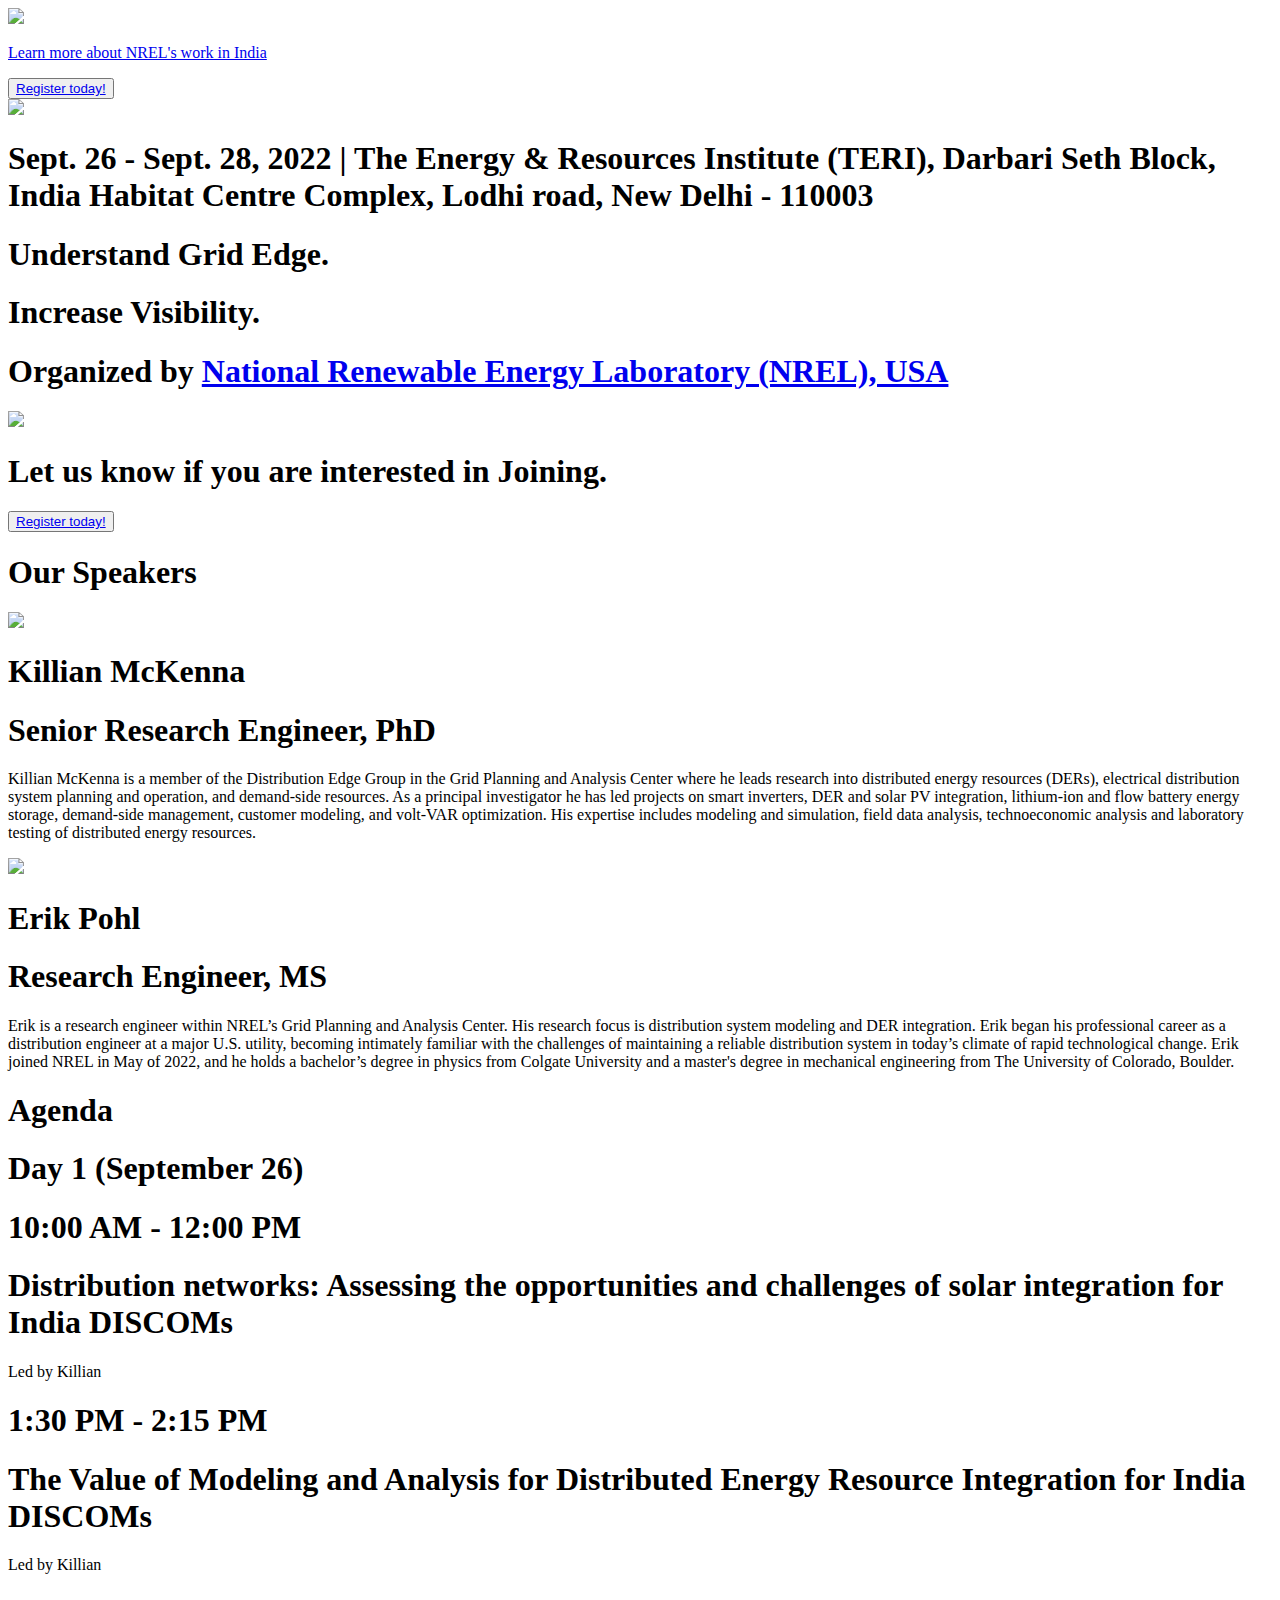
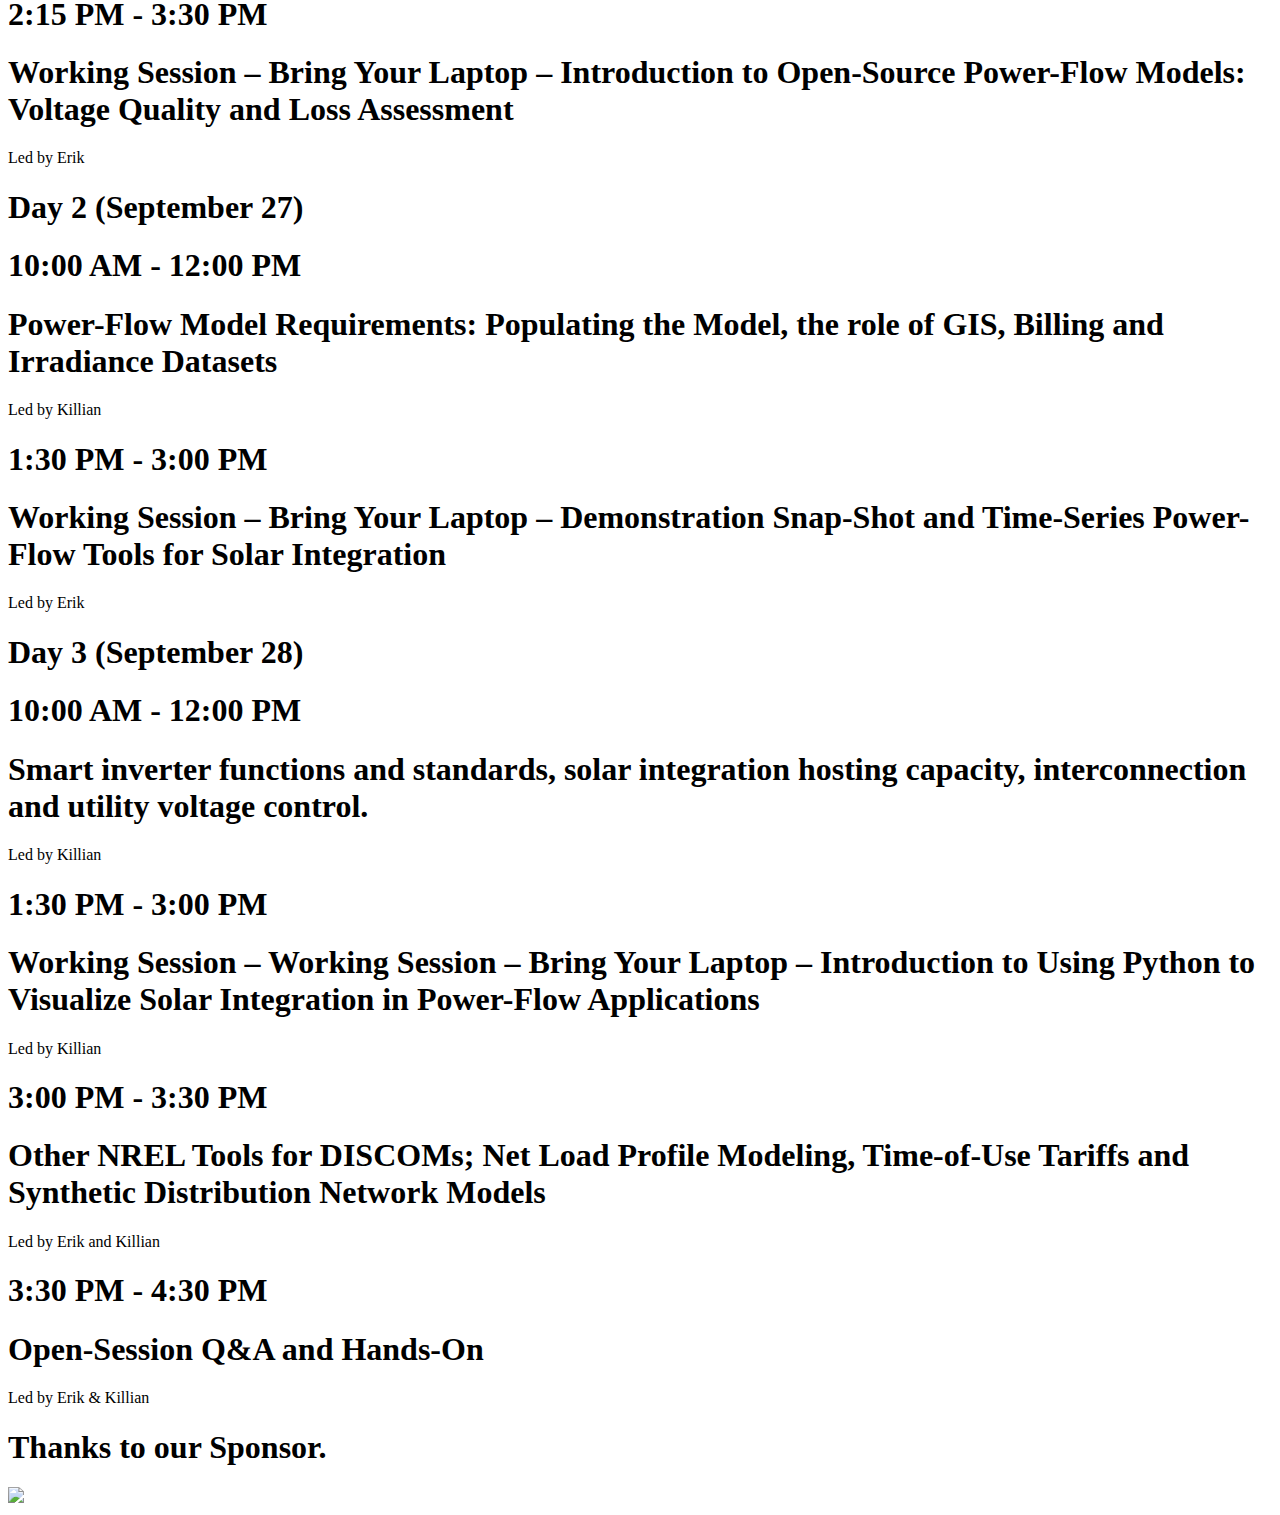
==== index.html @ da70eb95 "updated the date for training" ====
<!DOCTYPE html>
<html>

<head>
    <meta charset="UTF-8">
    <meta name="viewport" content="width=device-width, initial-scale=1.0">
    <link rel="stylesheet" type="text/css" href="style.css">
    <script src="https://cdn.tailwindcss.com"></script>
    <title>NREL</title>
</head>

<body>
    <div class="text-white">
        <div class="bg-white md:fixed w-full shadow-md h-32 md:h-14 px-20 grid grid-cols-1 md:flex md:justify-between md:items-center md:opacity-95">
            <div>
                <img src="images/nrel.png" class="h-10">
            </div>
            <div> 
                <p class="text-indigo-600 font-bold border-b-2"> 
                    <a href="https://www.nrel.gov/international/india-renewable-energy-integration.html" target="_blank">
                        Learn more about NREL's work in India </a>
                </p>
            </div>
            <div>
                <button class="bg-orange-500 shadow-md hover:bg-blue-700 py-1 px-4 rounded font-bold"> 
                    <a href="https://forms.office.com/g/FvtKGS24zP" target="_blank">Register today!</a>  
                </button>
            </div>
        </div>
        <div class="grid grid-cols-1 m-auto md:grid-cols-2 px-10 py-5 md:px-20 md:py-16">
            <div class="mt-3 m-auto">
                <img src="images/dsystem1.svg" class="w-96 m-auto md:ml-0">
                <h1 class="text-center lg:text-left lg:text-xl pb-1 pt-10">Sept. 26 - Sept. 28, 2022 | The Energy & Resources Institute (TERI),  Darbari Seth Block, India Habitat Centre Complex, Lodhi road, New Delhi - 110003</h1>
                <h1 class="text-center lg:text-left text-3xl lg:text-5xl font-bold pb-3">Understand Grid Edge.</h1>
                <h1 class="text-center lg:text-left text-3xl lg:text-5xl font-bold pb-2">Increase Visibility.</h1>
                <h1 class="text-center lg:text-left mb-10 lg:mb-1"> Organized by <span class="border-b font-bold"><a
                            href="https://www.nrel.gov/">National Renewable
                            Energy Laboratory (NREL),
                            USA</a></span>
                </h1>
            </div>
            <div class="px-5 flex justify-right items-center">
                <img src="images/women.svg" />
            </div>
        </div>

        <div class="dark py-10 text-center">
            <h1 class="font-bold"> Let us know if you are interested in Joining. </h1>
            <button class="bg-blue-500 hover:bg-blue-700 py-2 px-4 rounded mt-5"> 
                <a href="https://forms.office.com/g/FvtKGS24zP" target="_blank">Register today!</a>  </button>
        </div>

        <div class="pt-5 pb-5 px-10">
            <h1 class="text-2xl text-center pb-5"> Our Speakers </h1>
            <div class="grid grid-cols-1 md:grid-cols-4 md:items-center">
                <div>
                    <img src="images/killian.jpg" class="rounded-full shadow-md m-auto w-48  border-2 p-1 border-sky-500">
                    <h1 class="text-center text-xl pt-2">Killian McKenna</h1>
                    <h1 class="text-center">Senior Research Engineer, PhD</h1>
                </div>
                <div class="flex items-center justify-center px-5 md:border-r pl-2 pr-5 md:py-0">
                    <p class="italic"> Killian McKenna is a member of the Distribution Edge Group 
                        in the Grid Planning and Analysis Center where he leads research into distributed 
                        energy resources (DERs), electrical distribution system planning and operation, and 
                        demand-side resources. As a principal investigator he has led projects on smart inverters, 
                        DER and solar PV integration, lithium-ion and flow battery energy storage, demand-side 
                        management, customer modeling, and volt-VAR optimization. His expertise includes modeling 
                        and simulation, field data analysis, technoeconomic analysis and laboratory testing 
                        of distributed energy resources. </p>
                </div>

                <div>
                    <img src="images/erik.jpg" class="rounded-full shadow-md m-auto w-48 border-2 p-1 border-sky-500">
                    <h1 class="text-center text-xl pt-2">Erik Pohl</h1>
                    <h1 class="text-center"">Research Engineer, MS</h1>
                </div>

                <div class=" flex items-center justify-center px-5 pl-2 pr-5 md:py-0">
                        <p class="italic"> Erik is a research engineer within NREL’s Grid Planning and Analysis Center. 
                            His research focus is distribution system modeling and DER integration. Erik began
                             his professional career as a distribution engineer at a major U.S. utility, becoming intimately 
                             familiar with the challenges of maintaining a reliable distribution system in today’s climate 
                             of rapid technological change. Erik joined NREL in May of 2022, and he holds a bachelor’s degree 
                             in physics from Colgate University and a master's degree in mechanical engineering from 
                             The University of Colorado, Boulder. </p>
                </div>


            </div>
        </div>

        <div class=" dark px-10 md:px-20 py-10">
            <h1 class="text-2xl text-center mb-3"> Agenda </h1>
            <div>
                <h1 class="border-b mb-2 bg-indigo-600 px-2 py-2"> Day 1 (September 26)</h1>
                <div class="grid grid-cols-2 border-b">
                    <h1>10:00 AM - 12:00 PM</h1>
                    <div class="mb-2">
                        <h1> Distribution networks: Assessing the opportunities and challenges 
                            of solar integration for India DISCOMs  </h1>
                        <p class="font-bold italic"> Led by Killian</p>
                    </div>
                </div>
                <div class="grid grid-cols-2 border-b">
                    <h1>1:30 PM - 2:15 PM</h1>
                    <div class="mb-2">
                        <h1> The Value of Modeling and Analysis for Distributed Energy 
                            Resource Integration for India DISCOMs </h1>
                        <p class="font-bold italic"> Led by Killian</p>
                    </div>
                </div>
                <div class="grid grid-cols-2 border-b">
                    <h1>2:15 PM - 3:30 PM</h1>
                    <div class="mb-2">
                        <h1> Working Session – Bring Your Laptop – Introduction to Open-Source 
                            Power-Flow Models: Voltage Quality and Loss Assessment
                             </h1>
                        <p class="font-bold italic"> Led by Erik</p>
                    </div>
                </div>
            </div>

            <div>
                <h1 class="border-b mt-5 mb-2 bg-indigo-600 px-2 py-2"> Day 2 (September 27)</h1>
                <div class="grid grid-cols-2 border-b">
                    <h1>10:00 AM - 12:00 PM</h1>
                    <div class="mb-2">
                        <h1> Power-Flow Model Requirements: Populating the Model, the role of 
                            GIS, Billing and Irradiance Datasets </h1>
                        <p class="font-bold italic"> Led by Killian</p>
                    </div>
                </div>
                <div class="grid grid-cols-2 border-b">
                    <h1>1:30 PM - 3:00 PM</h1>
                    <div class="mb-2">
                        <h1> Working Session – Bring Your Laptop – Demonstration Snap-Shot and 
                            Time-Series Power-Flow Tools for Solar Integration </h1>
                        <p class="font-bold italic"> Led by Erik</p>
                    </div>
                </div>
            </div>

            <div>
                <h1 class="border-b mt-5 mb-2 bg-indigo-600 px-2 py-2"> Day 3 (September 28)</h1>
                <div class="grid grid-cols-2 border-b">
                    <h1>10:00 AM - 12:00 PM</h1>
                    <div class="mb-2">
                        <h1> Smart inverter functions and standards, solar integration hosting capacity, 
                            interconnection and utility voltage control. </h1>
                        <p class="font-bold italic"> Led by Killian</p>
                    </div>
                </div>
                <div class="grid grid-cols-2 border-b">
                    <h1>1:30 PM - 3:00 PM</h1>
                    <div class="mb-2">
                        <h1> Working Session – Working Session – Bring Your Laptop – Introduction to Using Python to Visualize Solar Integration in Power-Flow Applications 
                        </h1>
                        <p class="font-bold italic"> Led by Killian</p>
                    </div>
                </div>
                <div class="grid grid-cols-2 border-b">
                    <h1>3:00 PM - 3:30 PM</h1>
                    <div class="mb-2">
                        <h1> Other NREL Tools for DISCOMs; Net Load Profile Modeling, Time-of-Use Tariffs 
                            and Synthetic Distribution Network Models  </h1>
                        <p class="font-bold italic"> Led by Erik and Killian </p>
                    </div>
                </div>
                <div class="grid grid-cols-2 border-b">
                    <h1>3:30 PM - 4:30 PM</h1>
                    <div class="mb-2">
                        <h1> Open-Session Q&A and Hands-On </h1>
                        <p class="font-bold italic"> Led by Erik & Killian</p>
                    </div>
                </div>
            </div>

        </div>

        <div class="pt-5 pb-10 grid grid-cols-1">
            <h1 class="text-3xl pb-5 m-auto"> Thanks to our Sponsor. </h1>
            <img class="m-auto" src="images/ciff.png" />
        </div>


    </div>

</body>

</html>
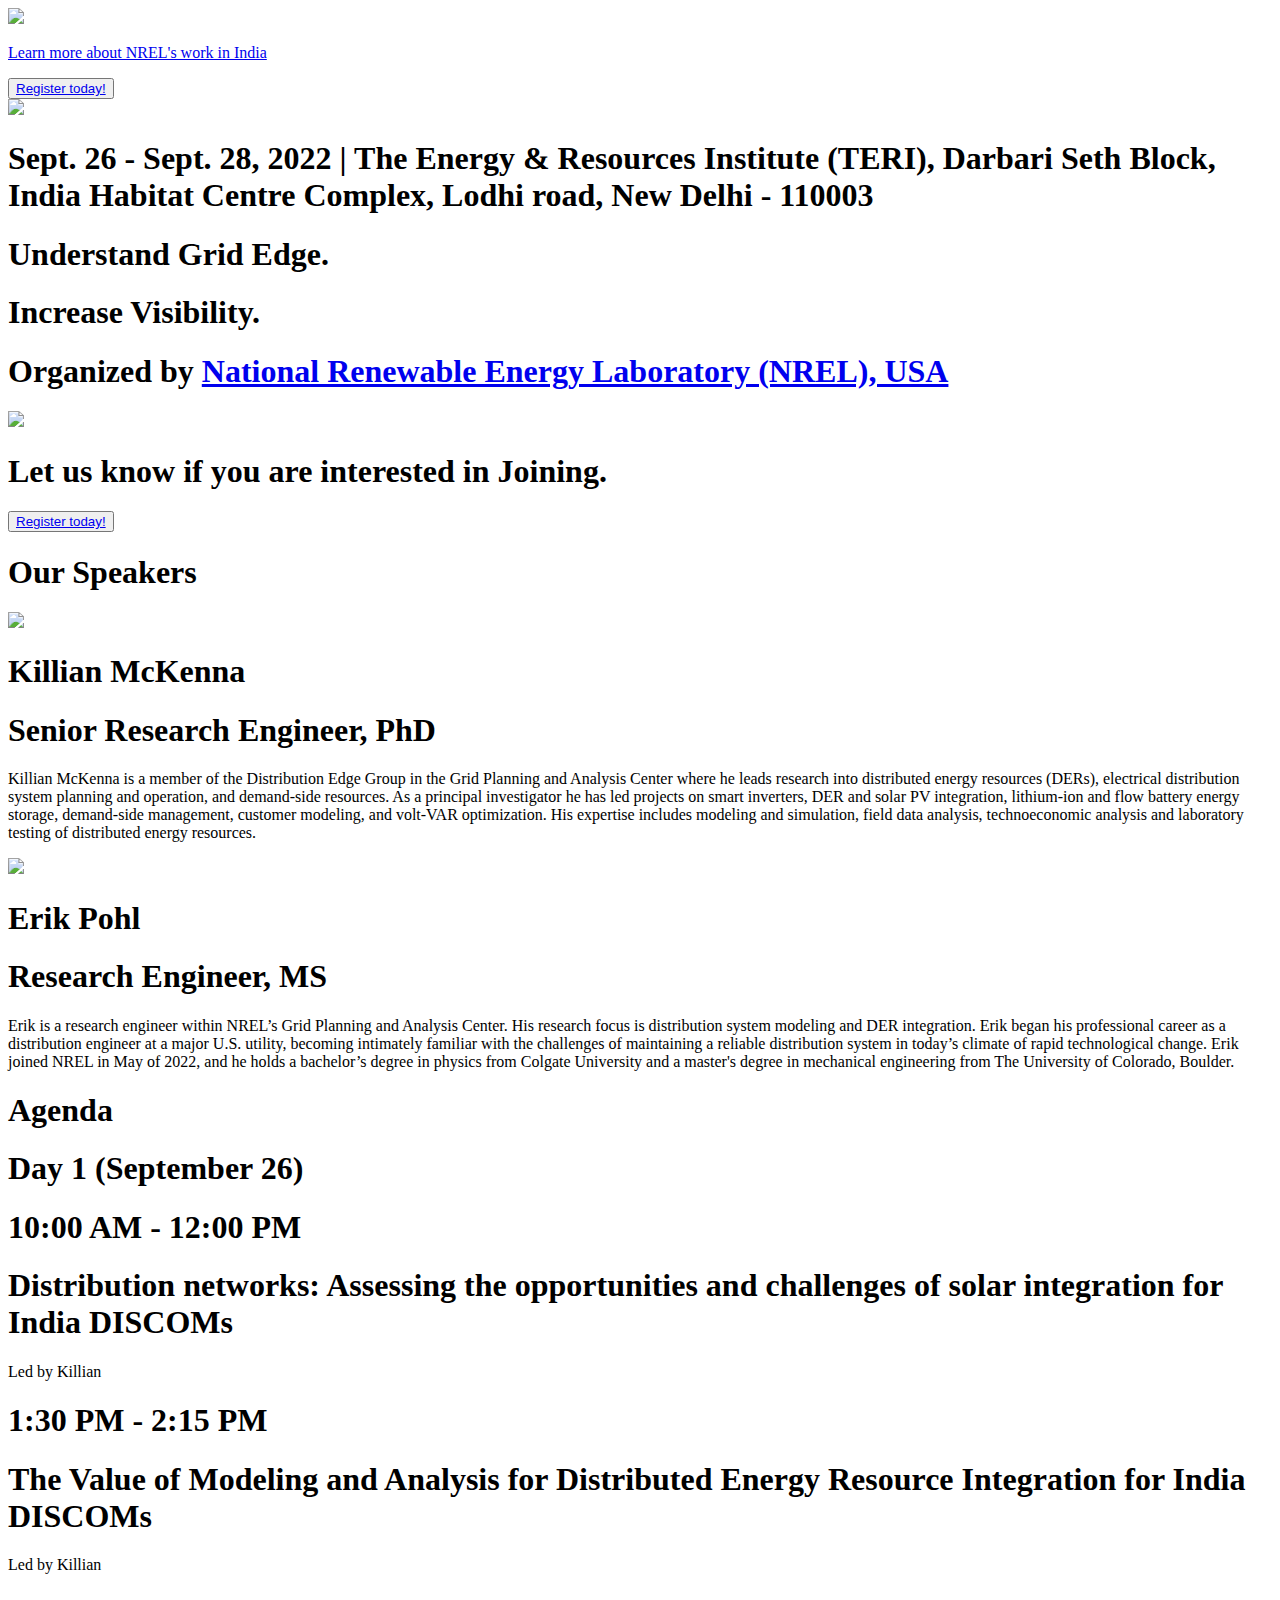
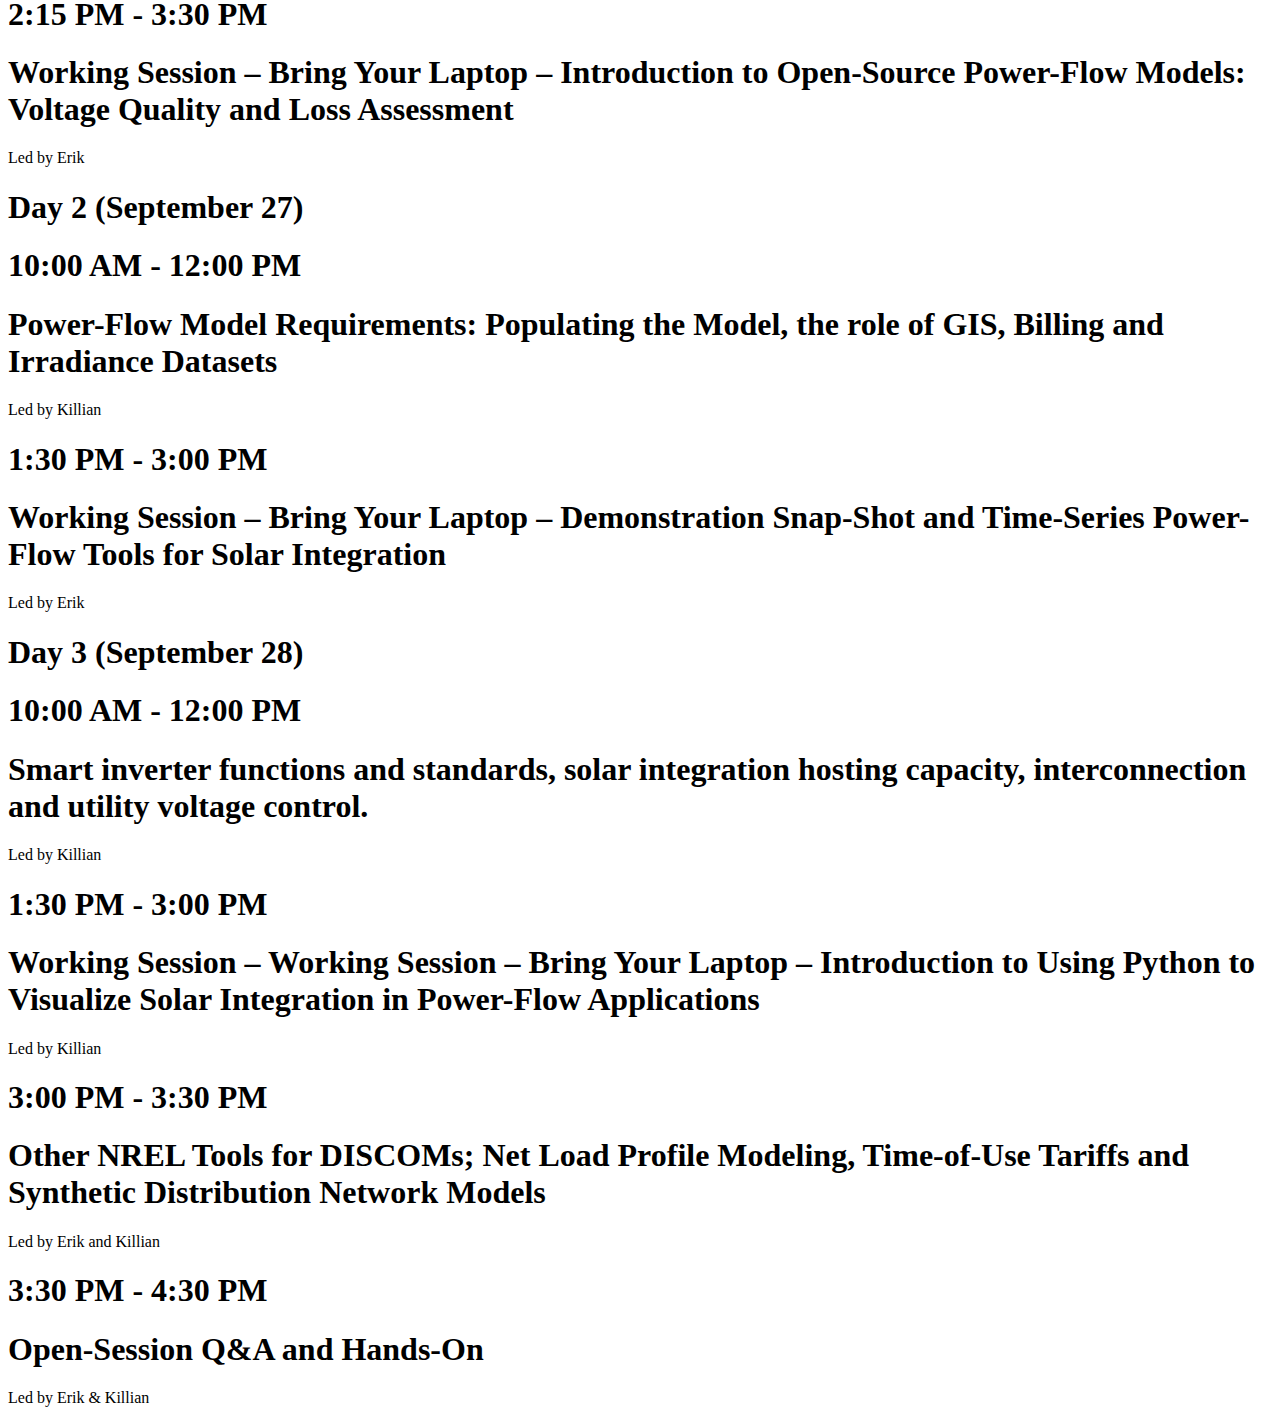
==== commit 32ff9053: "removed ciff logo" ====
--- a/index.html
+++ b/index.html
@@ -89,7 +89,7 @@
             </div>
         </div>
 
-        <div class=" dark px-10 md:px-20 py-10">
+        <div class=" dark px-10 md:px-20 py-10 mb-10">
             <h1 class="text-2xl text-center mb-3"> Agenda </h1>
             <div>
                 <h1 class="border-b mb-2 bg-indigo-600 px-2 py-2"> Day 1 (September 26)</h1>
@@ -177,10 +177,10 @@
 
         </div>
 
-        <div class="pt-5 pb-10 grid grid-cols-1">
+        <!-- <div class="pt-5 pb-10 grid grid-cols-1">
             <h1 class="text-3xl pb-5 m-auto"> Thanks to our Sponsor. </h1>
             <img class="m-auto" src="images/ciff.png" />
-        </div>
+        </div> -->
 
 
     </div>
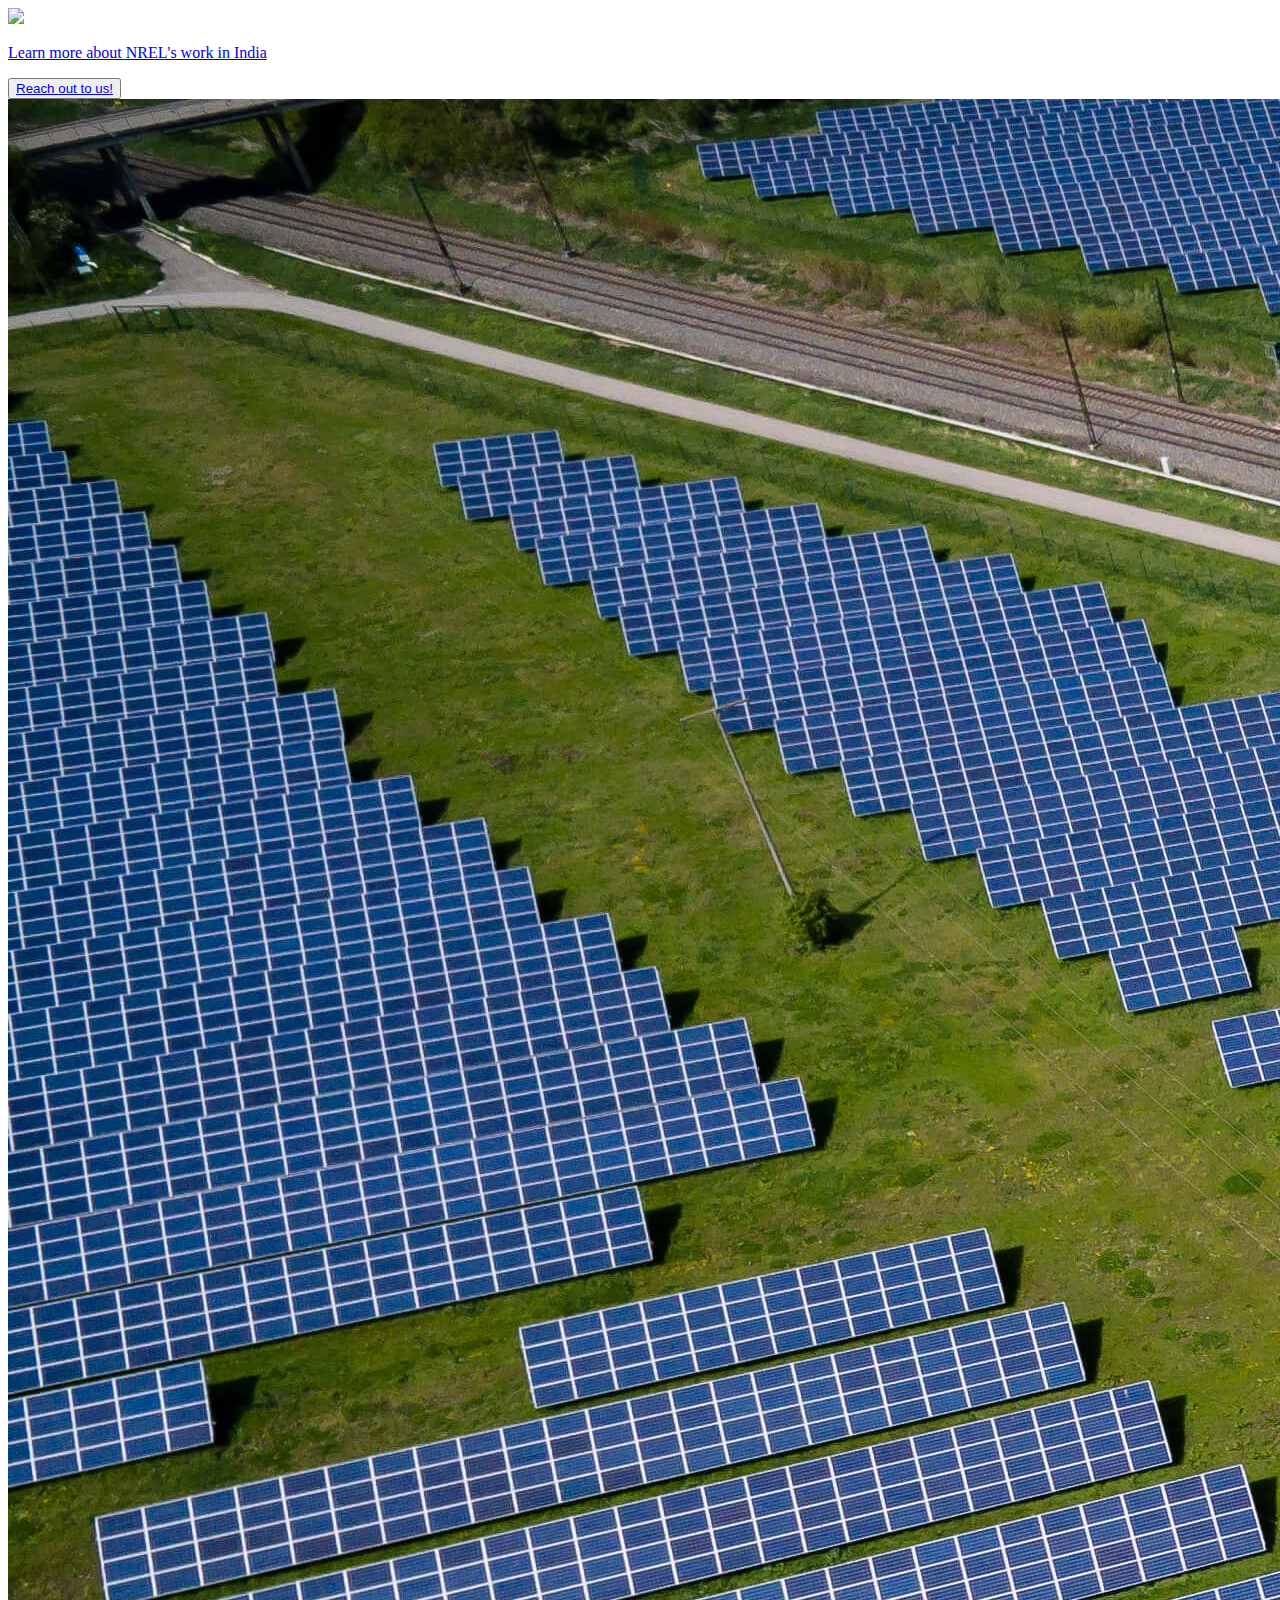
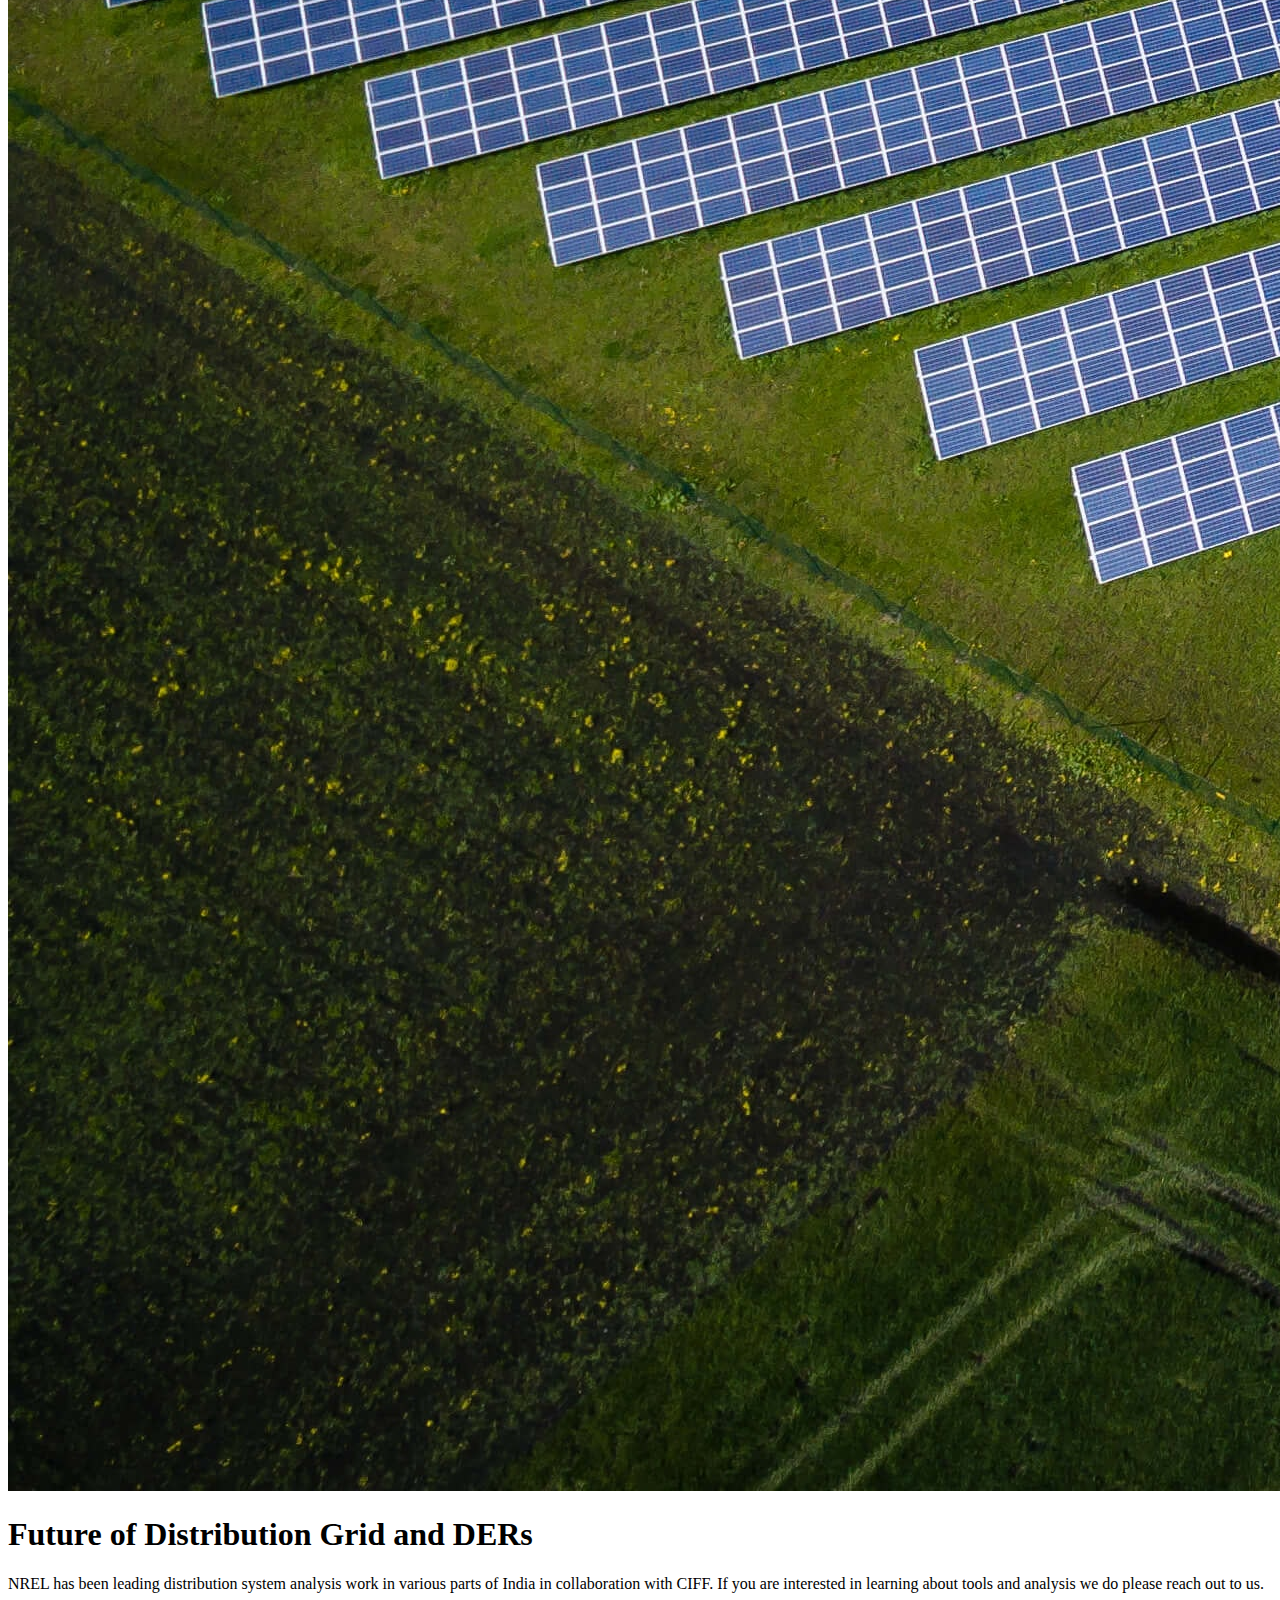
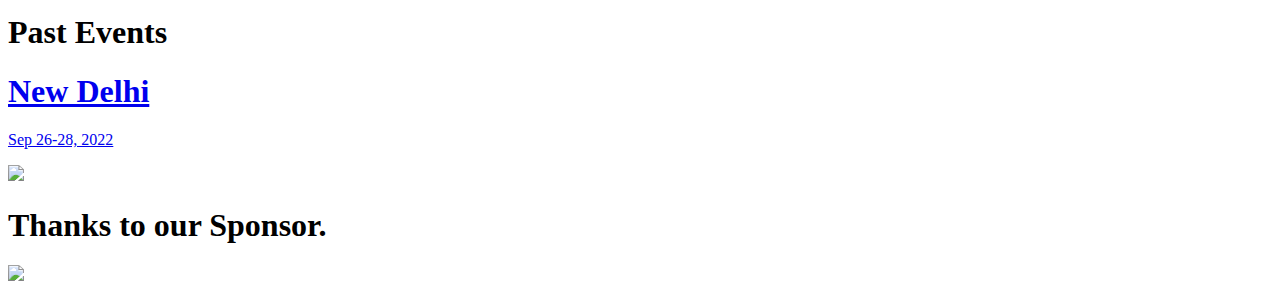
==== commit 8b03ae2f: "updated the home page and transferred old content to past events" ====
--- a/index.html
+++ b/index.html
@@ -11,10 +11,12 @@
 
 <body>
     <div class="text-white">
-        <div class="bg-white md:fixed w-full shadow-md h-32 md:h-14 px-20 grid grid-cols-1 md:flex md:justify-between md:items-center md:opacity-95">
-            <div>
-                <img src="images/nrel.png" class="h-10">
-            </div>
+        <div class="bg-white w-full shadow-md h-32 md:h-14 px-20 grid grid-cols-1 md:flex md:justify-between md:items-center md:opacity-95">
+            <a href="./index.html">
+                <div>
+                    <img src="images/nrel.png" class="h-10">
+                </div>
+            </a>
             <div> 
                 <p class="text-indigo-600 font-bold border-b-2"> 
                     <a href="https://www.nrel.gov/international/india-renewable-energy-integration.html" target="_blank">
@@ -23,168 +25,46 @@
             </div>
             <div>
                 <button class="bg-orange-500 shadow-md hover:bg-blue-700 py-1 px-4 rounded font-bold"> 
-                    <a href="https://forms.office.com/g/FvtKGS24zP" target="_blank">Register today!</a>  
+                    <a href="https://forms.office.com/g/4NGatN6rsw" target="_blank">Reach out to us!</a>  
                 </button>
             </div>
         </div>
-        <div class="grid grid-cols-1 m-auto md:grid-cols-2 px-10 py-5 md:px-20 md:py-16">
-            <div class="mt-3 m-auto">
-                <img src="images/dsystem1.svg" class="w-96 m-auto md:ml-0">
-                <h1 class="text-center lg:text-left lg:text-xl pb-1 pt-10">Sept. 26 - Sept. 28, 2022 | The Energy & Resources Institute (TERI),  Darbari Seth Block, India Habitat Centre Complex, Lodhi road, New Delhi - 110003</h1>
-                <h1 class="text-center lg:text-left text-3xl lg:text-5xl font-bold pb-3">Understand Grid Edge.</h1>
-                <h1 class="text-center lg:text-left text-3xl lg:text-5xl font-bold pb-2">Increase Visibility.</h1>
-                <h1 class="text-center lg:text-left mb-10 lg:mb-1"> Organized by <span class="border-b font-bold"><a
-                            href="https://www.nrel.gov/">National Renewable
-                            Energy Laboratory (NREL),
-                            USA</a></span>
-                </h1>
-            </div>
-            <div class="px-5 flex justify-right items-center">
-                <img src="images/women.svg" />
-            </div>
+
+        <img src="./solar.jpg" class="h-60 w-full object-cover brightness-50"/>
+        <div class="absolute top-32 px-20 text-gray-200 bg-blend-darken">
+            <h1 class="text-6xl text-center font-bold"> Future of Distribution Grid and DERs </h1>
+            <p class="text-center font-bold"> NREL has been leading distribution system analysis work in various parts of India in collaboration with CIFF. If you are
+                interested in learning about tools and analysis we do please reach out to us. </p>
         </div>
+        <div class="py-5 px-20">
+                <h1 class="text-xl py-2 border-b mb-3"> Past Events </h1>
+                <div class="grid grid-cols-1 md:grid-cols-3 gap-y-3 gap-x-3">
+                    <a href="./delhi_sep_2022.html">
+                        <div class="bg-indigo-900 rounded-md shadow-md p-5 hover:cursor-pointer">
+                            <h1 class="font-bold text-indigo-200"> New Delhi </h1>
+                            <p> Sep 26-28, 2022 </p>
+                            <div class="flex justify-center">
+                                <img src="images/dsystem1.svg" width="180" />
+                            </div>
+                        </div>
+                    </a>
+                </div>
+        </div>
+        
 
-        <div class="dark py-10 text-center">
-            <h1 class="font-bold"> Let us know if you are interested in Joining. </h1>
-            <button class="bg-blue-500 hover:bg-blue-700 py-2 px-4 rounded mt-5"> 
-                <a href="https://forms.office.com/g/FvtKGS24zP" target="_blank">Register today!</a>  </button>
-        </div>
-
-        <div class="pt-5 pb-5 px-10">
-            <h1 class="text-2xl text-center pb-5"> Our Speakers </h1>
-            <div class="grid grid-cols-1 md:grid-cols-4 md:items-center">
-                <div>
-                    <img src="images/killian.jpg" class="rounded-full shadow-md m-auto w-48  border-2 p-1 border-sky-500">
-                    <h1 class="text-center text-xl pt-2">Killian McKenna</h1>
-                    <h1 class="text-center">Senior Research Engineer, PhD</h1>
-                </div>
-                <div class="flex items-center justify-center px-5 md:border-r pl-2 pr-5 md:py-0">
-                    <p class="italic"> Killian McKenna is a member of the Distribution Edge Group 
-                        in the Grid Planning and Analysis Center where he leads research into distributed 
-                        energy resources (DERs), electrical distribution system planning and operation, and 
-                        demand-side resources. As a principal investigator he has led projects on smart inverters, 
-                        DER and solar PV integration, lithium-ion and flow battery energy storage, demand-side 
-                        management, customer modeling, and volt-VAR optimization. His expertise includes modeling 
-                        and simulation, field data analysis, technoeconomic analysis and laboratory testing 
-                        of distributed energy resources. </p>
-                </div>
-
-                <div>
-                    <img src="images/erik.jpg" class="rounded-full shadow-md m-auto w-48 border-2 p-1 border-sky-500">
-                    <h1 class="text-center text-xl pt-2">Erik Pohl</h1>
-                    <h1 class="text-center"">Research Engineer, MS</h1>
-                </div>
-
-                <div class=" flex items-center justify-center px-5 pl-2 pr-5 md:py-0">
-                        <p class="italic"> Erik is a research engineer within NREL’s Grid Planning and Analysis Center. 
-                            His research focus is distribution system modeling and DER integration. Erik began
-                             his professional career as a distribution engineer at a major U.S. utility, becoming intimately 
-                             familiar with the challenges of maintaining a reliable distribution system in today’s climate 
-                             of rapid technological change. Erik joined NREL in May of 2022, and he holds a bachelor’s degree 
-                             in physics from Colgate University and a master's degree in mechanical engineering from 
-                             The University of Colorado, Boulder. </p>
-                </div>
-
-
-            </div>
-        </div>
-
-        <div class=" dark px-10 md:px-20 py-10 mb-10">
-            <h1 class="text-2xl text-center mb-3"> Agenda </h1>
-            <div>
-                <h1 class="border-b mb-2 bg-indigo-600 px-2 py-2"> Day 1 (September 26)</h1>
-                <div class="grid grid-cols-2 border-b">
-                    <h1>10:00 AM - 12:00 PM</h1>
-                    <div class="mb-2">
-                        <h1> Distribution networks: Assessing the opportunities and challenges 
-                            of solar integration for India DISCOMs  </h1>
-                        <p class="font-bold italic"> Led by Killian</p>
-                    </div>
-                </div>
-                <div class="grid grid-cols-2 border-b">
-                    <h1>1:30 PM - 2:15 PM</h1>
-                    <div class="mb-2">
-                        <h1> The Value of Modeling and Analysis for Distributed Energy 
-                            Resource Integration for India DISCOMs </h1>
-                        <p class="font-bold italic"> Led by Killian</p>
-                    </div>
-                </div>
-                <div class="grid grid-cols-2 border-b">
-                    <h1>2:15 PM - 3:30 PM</h1>
-                    <div class="mb-2">
-                        <h1> Working Session – Bring Your Laptop – Introduction to Open-Source 
-                            Power-Flow Models: Voltage Quality and Loss Assessment
-                             </h1>
-                        <p class="font-bold italic"> Led by Erik</p>
-                    </div>
-                </div>
-            </div>
-
-            <div>
-                <h1 class="border-b mt-5 mb-2 bg-indigo-600 px-2 py-2"> Day 2 (September 27)</h1>
-                <div class="grid grid-cols-2 border-b">
-                    <h1>10:00 AM - 12:00 PM</h1>
-                    <div class="mb-2">
-                        <h1> Power-Flow Model Requirements: Populating the Model, the role of 
-                            GIS, Billing and Irradiance Datasets </h1>
-                        <p class="font-bold italic"> Led by Killian</p>
-                    </div>
-                </div>
-                <div class="grid grid-cols-2 border-b">
-                    <h1>1:30 PM - 3:00 PM</h1>
-                    <div class="mb-2">
-                        <h1> Working Session – Bring Your Laptop – Demonstration Snap-Shot and 
-                            Time-Series Power-Flow Tools for Solar Integration </h1>
-                        <p class="font-bold italic"> Led by Erik</p>
-                    </div>
-                </div>
-            </div>
-
-            <div>
-                <h1 class="border-b mt-5 mb-2 bg-indigo-600 px-2 py-2"> Day 3 (September 28)</h1>
-                <div class="grid grid-cols-2 border-b">
-                    <h1>10:00 AM - 12:00 PM</h1>
-                    <div class="mb-2">
-                        <h1> Smart inverter functions and standards, solar integration hosting capacity, 
-                            interconnection and utility voltage control. </h1>
-                        <p class="font-bold italic"> Led by Killian</p>
-                    </div>
-                </div>
-                <div class="grid grid-cols-2 border-b">
-                    <h1>1:30 PM - 3:00 PM</h1>
-                    <div class="mb-2">
-                        <h1> Working Session – Working Session – Bring Your Laptop – Introduction to Using Python to Visualize Solar Integration in Power-Flow Applications 
-                        </h1>
-                        <p class="font-bold italic"> Led by Killian</p>
-                    </div>
-                </div>
-                <div class="grid grid-cols-2 border-b">
-                    <h1>3:00 PM - 3:30 PM</h1>
-                    <div class="mb-2">
-                        <h1> Other NREL Tools for DISCOMs; Net Load Profile Modeling, Time-of-Use Tariffs 
-                            and Synthetic Distribution Network Models  </h1>
-                        <p class="font-bold italic"> Led by Erik and Killian </p>
-                    </div>
-                </div>
-                <div class="grid grid-cols-2 border-b">
-                    <h1>3:30 PM - 4:30 PM</h1>
-                    <div class="mb-2">
-                        <h1> Open-Session Q&A and Hands-On </h1>
-                        <p class="font-bold italic"> Led by Erik & Killian</p>
-                    </div>
-                </div>
-            </div>
-
-        </div>
-
-        <!-- <div class="pt-5 pb-10 grid grid-cols-1">
+        <div class="pt-5 pb-10 grid grid-cols-1 bg-indigo-600">
             <h1 class="text-3xl pb-5 m-auto"> Thanks to our Sponsor. </h1>
             <img class="m-auto" src="images/ciff.png" />
-        </div> -->
+        </div>
 
 
     </div>
 
 </body>
 
+<script> 
+
+</script>
+
+
 </html>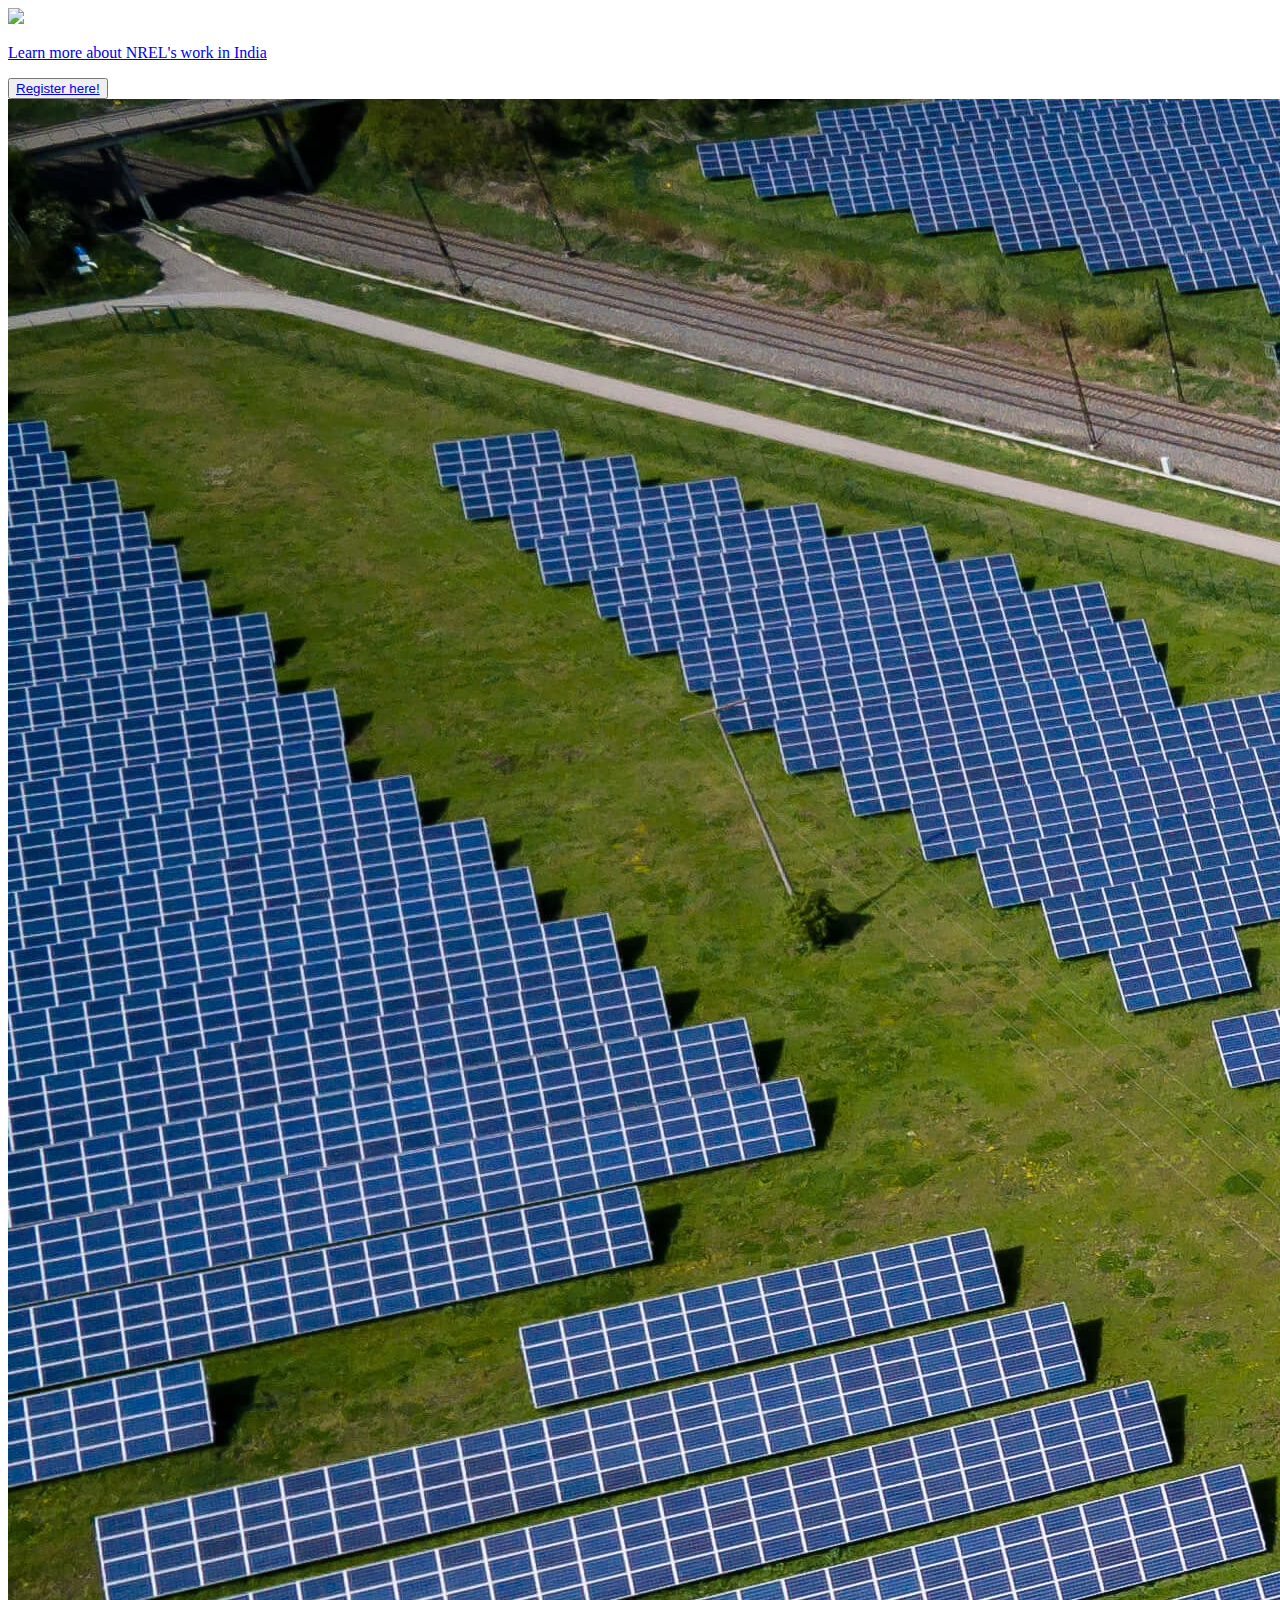
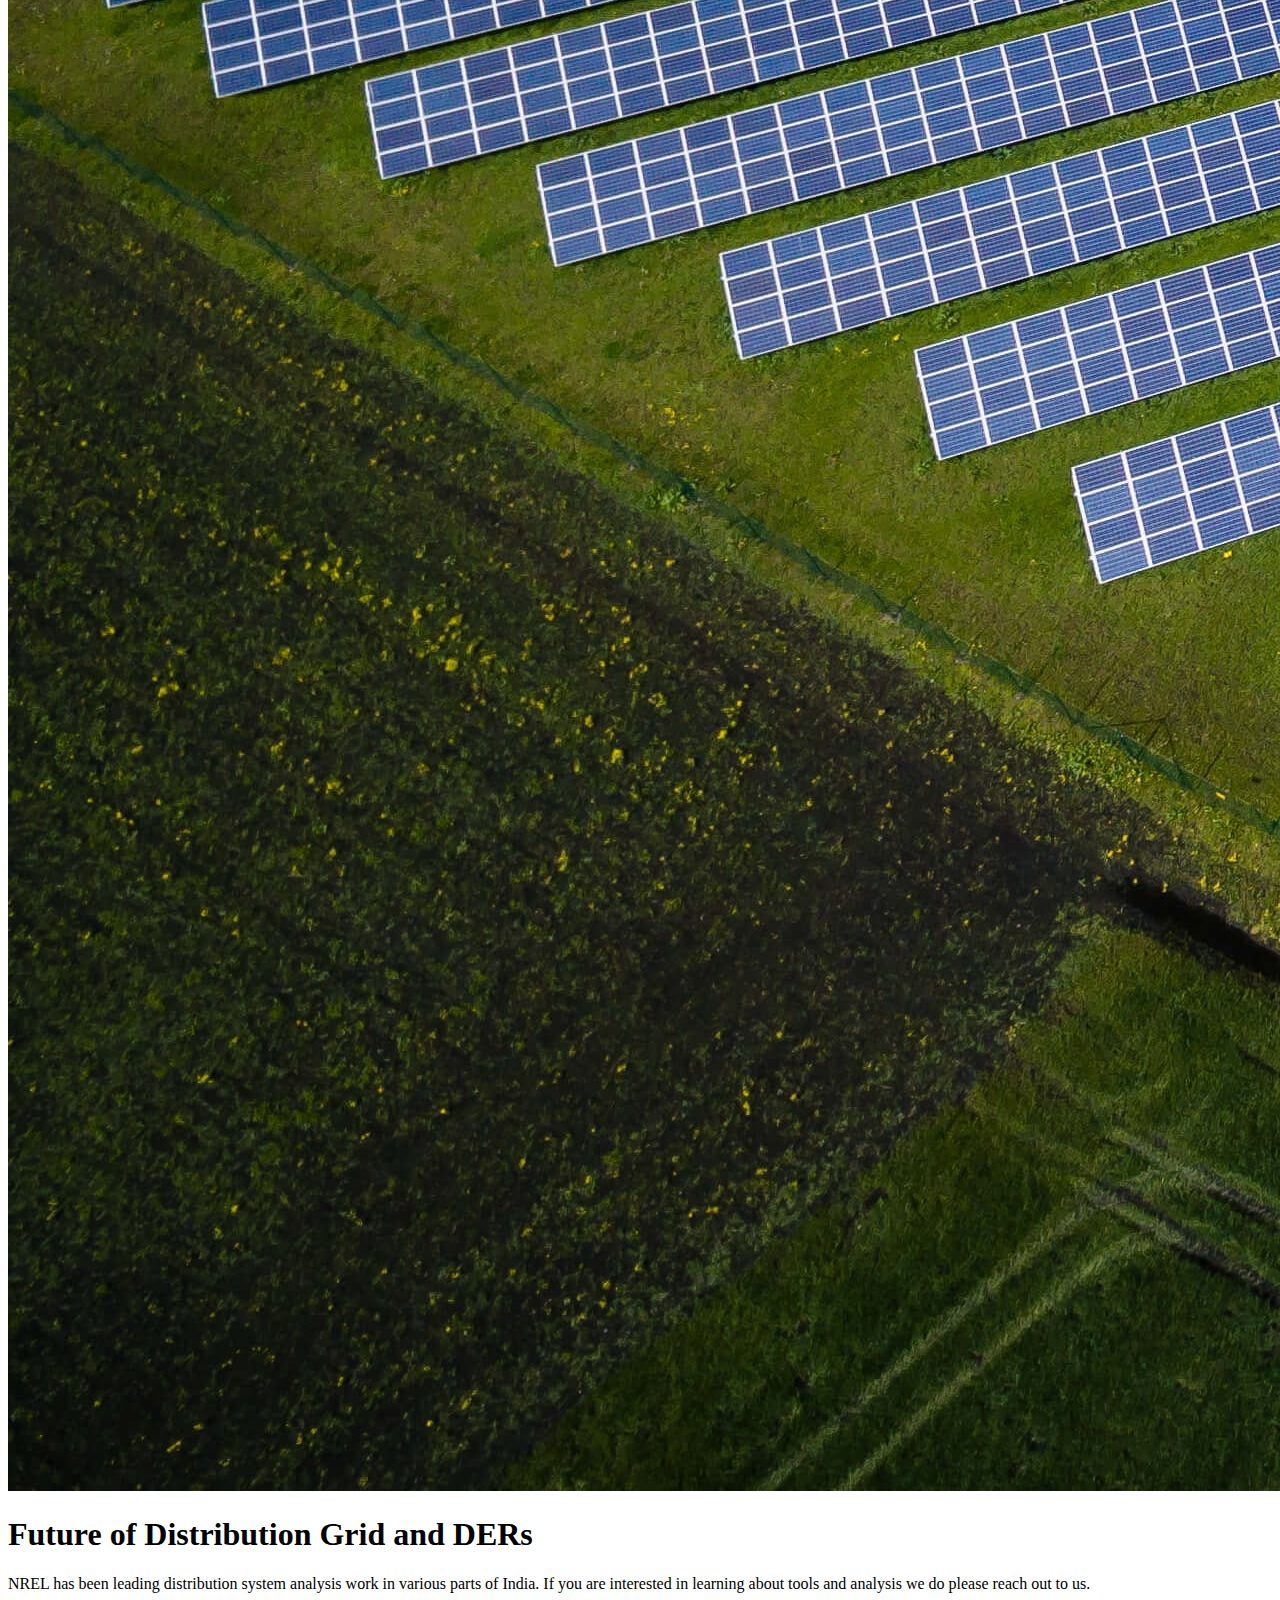
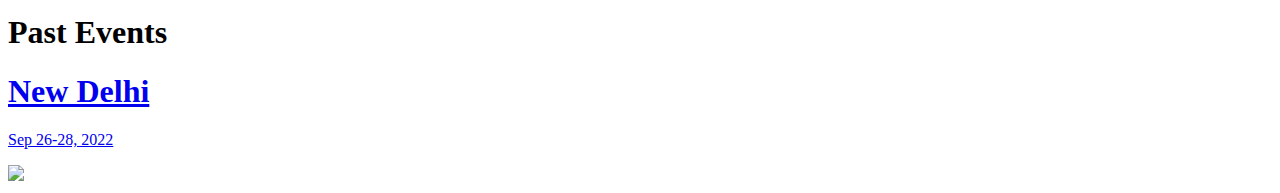
==== commit f59aa241: "removed ciff logo from website" ====
--- a/index.html
+++ b/index.html
@@ -25,7 +25,7 @@
             </div>
             <div>
                 <button class="bg-orange-500 shadow-md hover:bg-blue-700 py-1 px-4 rounded font-bold"> 
-                    <a href="https://forms.office.com/g/4NGatN6rsw" target="_blank">Reach out to us!</a>  
+                    <a href="https://forms.office.com/g/4NGatN6rsw" target="_blank">Register here!</a>  
                 </button>
             </div>
         </div>
@@ -33,7 +33,7 @@
         <img src="./solar.jpg" class="h-60 w-full object-cover brightness-50"/>
         <div class="absolute top-32 px-20 text-gray-200 bg-blend-darken">
             <h1 class="text-6xl text-center font-bold"> Future of Distribution Grid and DERs </h1>
-            <p class="text-center font-bold"> NREL has been leading distribution system analysis work in various parts of India in collaboration with CIFF. If you are
+            <p class="text-center font-bold"> NREL has been leading distribution system analysis work in various parts of India. If you are
                 interested in learning about tools and analysis we do please reach out to us. </p>
         </div>
         <div class="py-5 px-20">
@@ -52,10 +52,10 @@
         </div>
         
 
-        <div class="pt-5 pb-10 grid grid-cols-1 bg-indigo-600">
+        <!-- <div class="pt-5 pb-10 grid grid-cols-1 bg-indigo-600">
             <h1 class="text-3xl pb-5 m-auto"> Thanks to our Sponsor. </h1>
             <img class="m-auto" src="images/ciff.png" />
-        </div>
+        </div> -->
 
 
     </div>
